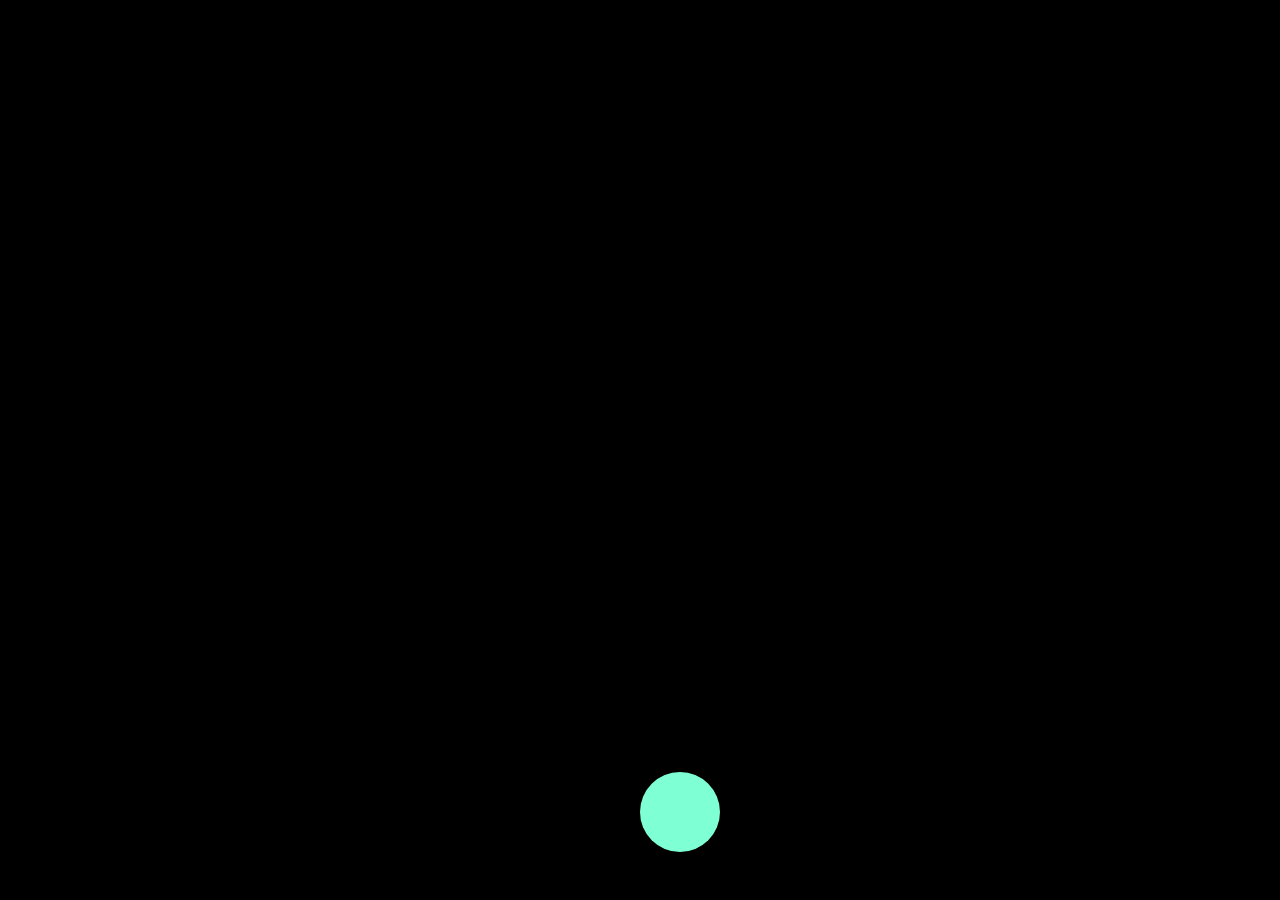
==== index.html @ be656b1d "Minor Changes to file location 3.2" ====
<!doctype html>
<html lang="en">
    <head>
        <meta charset="UTF-8">
        <title>Portfolio</title>

        <link rel="stylesheet" href="style.css">
        <script src="state.js"></script>
    </head>
    <body data-state="false">
         <main>
         </main>

         <!-- TODO:add icons -->
         <button id="toggle" onclick="toggle()" ></button>
    </body>
</html>
---- style.css ----
:root{
    --primary-color: black;
    --secondary-color: white;

    color: var(--secondary-color);

    font-family: Calibri, serif;
    font-size: 16px;
}

body, main{
    background-color: var(--primary-color, black);

    margin: 0;
    padding: 0;

    height: 100svh;
    width: 100svw;
}



main{
    background-image: url(https://images.unsplash.com/photo-1679240339099-1759c6576e96?ixlib=rb-4.0.3&ixid=MnwxMjA3fDB8MHxwaG90by1wYWdlfHx8fGVufDB8fHx8&auto=format&fit=crop&w=714&q=80);
    background-size: cover;

    background-position: center 80%;
    position: relative;

    z-index: 2;

    transition: transform 500ms ease-out;
}

#toggle{

    position: fixed;

    left: 50%;
    bottom: 3rem;

    height: 80px;
    width: 80px;

    margin: 0;
    padding: 0;

    border-radius: 50%;
    border: none;

    background-color: aquamarine;

    transition-duration: 300ms;
    transition-timing-function: ease;

    z-index: 3;
}

#toggle:hover{
    transform: scale(1.04);
}

#toggle:active{
    transition-duration: 50ms;
    transform: scale(0.96);
}

body[data-state="true"] > main{
    transform: translateY(-50%);
}
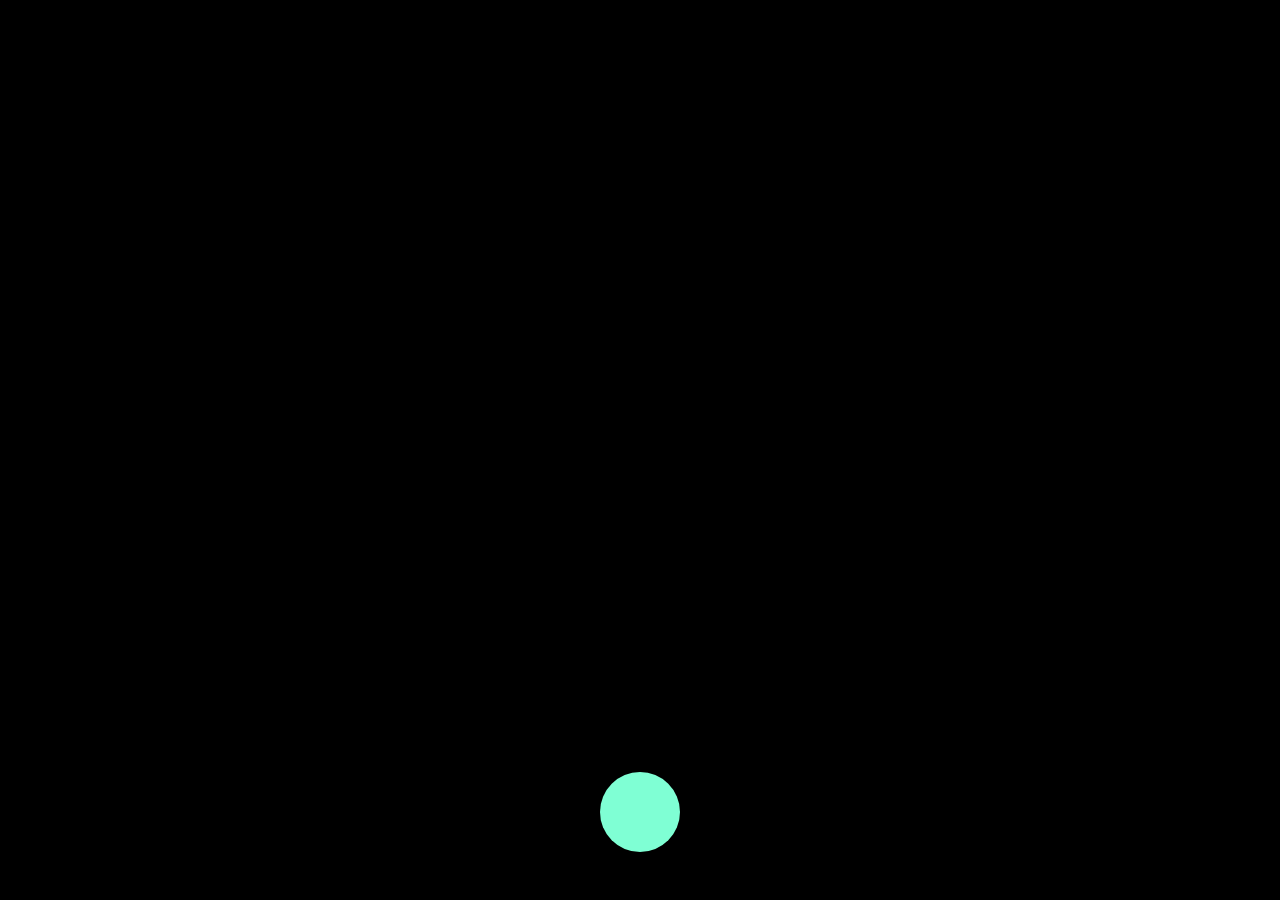
==== commit 315fc50e: "Working nav menu toggle 4.0" ====
--- a/index.html
+++ b/index.html
@@ -8,10 +8,20 @@
         <script src="state.js"></script>
     </head>
     <body data-state="false">
-         <main>
-         </main>
 
-         <!-- TODO:add icons -->
-         <button id="toggle" onclick="toggle()" ></button>
+        <main></main>
+
+        <button id="toggle" onclick="toggle()" ></button>
+
+        <nav>
+            <div id="links">
+                <div class="item"></div>
+                <div class="item"></div>
+                <div class="item"></div>
+                <div class="item"></div>
+                <div class="item"></div>
+            </div>
+        </nav>
+
     </body>
 </html>
--- a/style.css
+++ b/style.css
@@ -17,9 +17,6 @@
     height: 100svh;
     width: 100svw;
 }
-
-
-
 main{
     background-image: url(https://images.unsplash.com/photo-1679240339099-1759c6576e96?ixlib=rb-4.0.3&ixid=MnwxMjA3fDB8MHxwaG90by1wYWdlfHx8fGVufDB8fHx8&auto=format&fit=crop&w=714&q=80);
     background-size: cover;
@@ -31,6 +28,9 @@
 
     transition: transform 500ms ease-out;
 }
+
+
+
 
 #toggle{
 
@@ -54,15 +54,76 @@
     transition-timing-function: ease;
 
     z-index: 3;
+
+    transform: translateX(-50%);
+
+}
+nav{
+    position: absolute;
+
+    left: 0;
+    bottom: 0;
+
+    height: 50svh;
+    width: 100%;
+
+    z-index: 1;
 }
 
+#links{
+    height: 100%;
+    width: 100%;
+
+    position: fixed;
+
+    display: flex;
+    justify-content: center;
+    align-items: center;
+
+    gap: clamp(1rem, 2vw, 2rem);
+
+    /*margin-top: clamp(2rem, 2vw, 3rem);*/
+    /*padding: 0 clamp(1rem, 2vw, 2rem);*/
+
+    transform:  scale(0.9);
+    transition: transform 500ms ease-out;
+}
+
+.item{
+    height: 24vh;
+    width: 28vw;
+
+    background-size: cover;
+}
+
+.item:nth-child(1){
+    background-image: url(https://images.unsplash.com/photo-1679341653239-3943bfe40a1a?ixlib=rb-4.0.3&ixid=MnwxMjA3fDB8MHxwaG90by1wYWdlfHx8fGVufDB8fHx8&auto=format&fit=crop&w=874&q=80);
+}
+.item:nth-child(2){
+    background-image: url(https://images.unsplash.com/photo-1679504808271-237ad3ae0d7d?ixlib=rb-4.0.3&ixid=MnwxMjA3fDB8MHxwaG90by1wYWdlfHx8fGVufDB8fHx8&auto=format&fit=crop&w=892&q=80);
+}
+.item:nth-child(3){
+    background-image: url(https://images.unsplash.com/photo-1679347882414-c52d1df0b6c7?ixlib=rb-4.0.3&ixid=MnwxMjA3fDB8MHxwaG90by1wYWdlfHx8fGVufDB8fHx8&auto=format&fit=crop&w=870&q=80);
+}
+.item:nth-child(4){
+    background-image: url(https://images.unsplash.com/photo-1678889284769-b7dcbec1f082?ixlib=rb-4.0.3&ixid=MnwxMjA3fDB8MHxwaG90by1wYWdlfHx8fGVufDB8fHx8&auto=format&fit=crop&w=871&q=80);
+}
+.item:nth-child(5){
+    background-image: url(https://images.unsplash.com/photo-1678889284805-5c86fb1dba5a?ixlib=rb-4.0.3&ixid=MnwxMjA3fDB8MHxwaG90by1wYWdlfHx8fGVufDB8fHx8&auto=format&fit=crop&w=1032&q=80);
+}
+
+body[data-state="true"] > nav >#links{
+    transform: translateY(-25%); scale(1);
+}
+
+
 #toggle:hover{
-    transform: scale(1.04);
+    transform: translateX(-50%) scale(1.04);
 }
 
 #toggle:active{
     transition-duration: 50ms;
-    transform: scale(0.96);
+    transform: translateX(-50%) scale(0.96);
 }
 
 body[data-state="true"] > main{
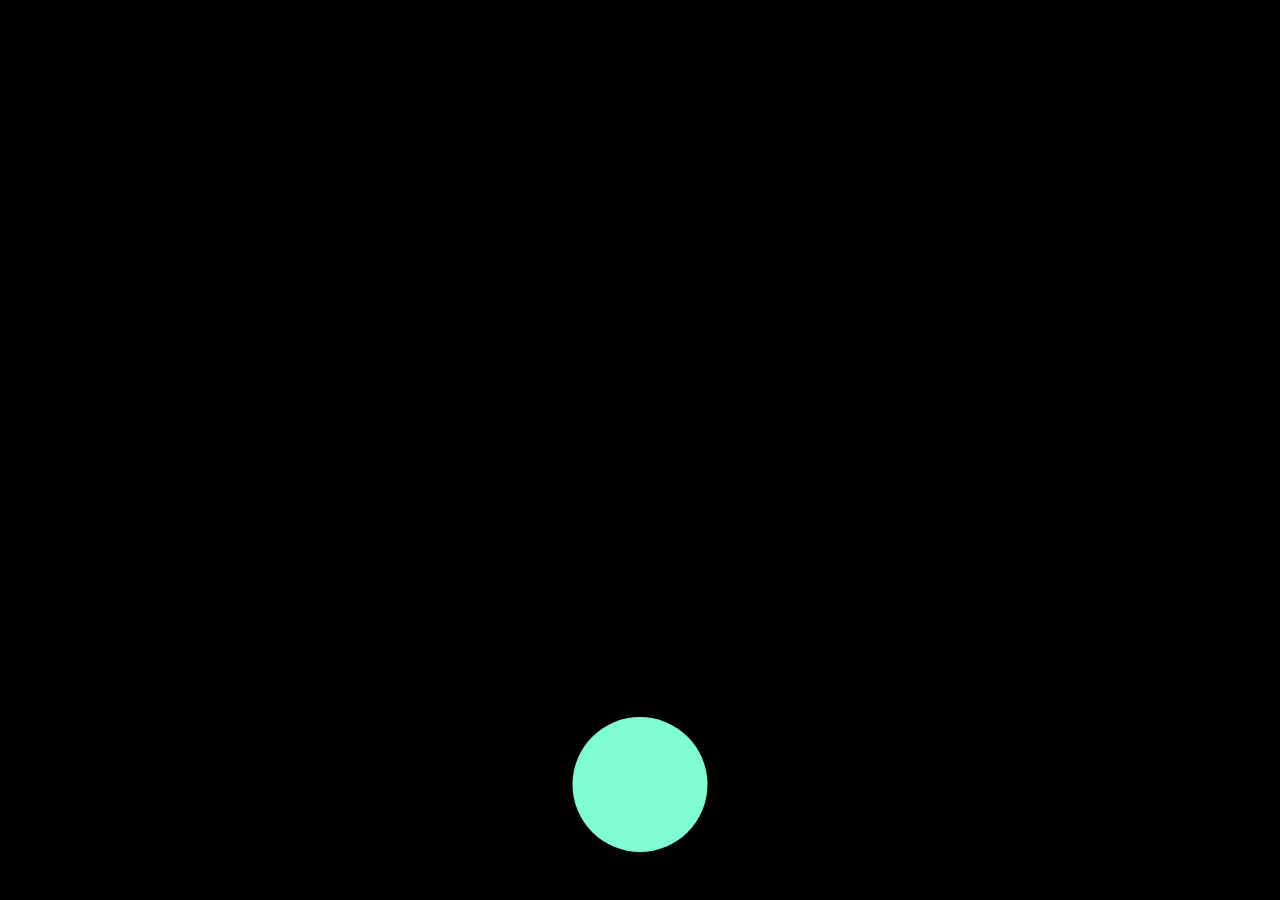
==== commit 5b59523c: "4.2" ====
--- a/index.html
+++ b/index.html
@@ -2,6 +2,7 @@
 <html lang="en">
     <head>
         <meta charset="UTF-8">
+        <meta name="viewport" content="width=device-width, initial-scale=1">
         <title>Portfolio</title>
 
         <link rel="stylesheet" href="style.css">
--- a/style.css
+++ b/style.css
@@ -39,8 +39,11 @@
     left: 50%;
     bottom: 3rem;
 
-    height: 80px;
-    width: 80px;
+    height: 15svw;
+    width: 15svw;
+
+    max-height: 15svh;
+    max-width: 15svh;
 
     margin: 0;
     padding: 0;
@@ -129,3 +132,15 @@
 body[data-state="true"] > main{
     transform: translateY(-50%);
 }
+
+@media  (max-width: 1000px) {
+    .item{
+        width: 20rem;
+    }
+    .item:nth-child(4){
+        display: none;
+    }
+    .item:nth-child(5){
+        display: none;
+    }
+}
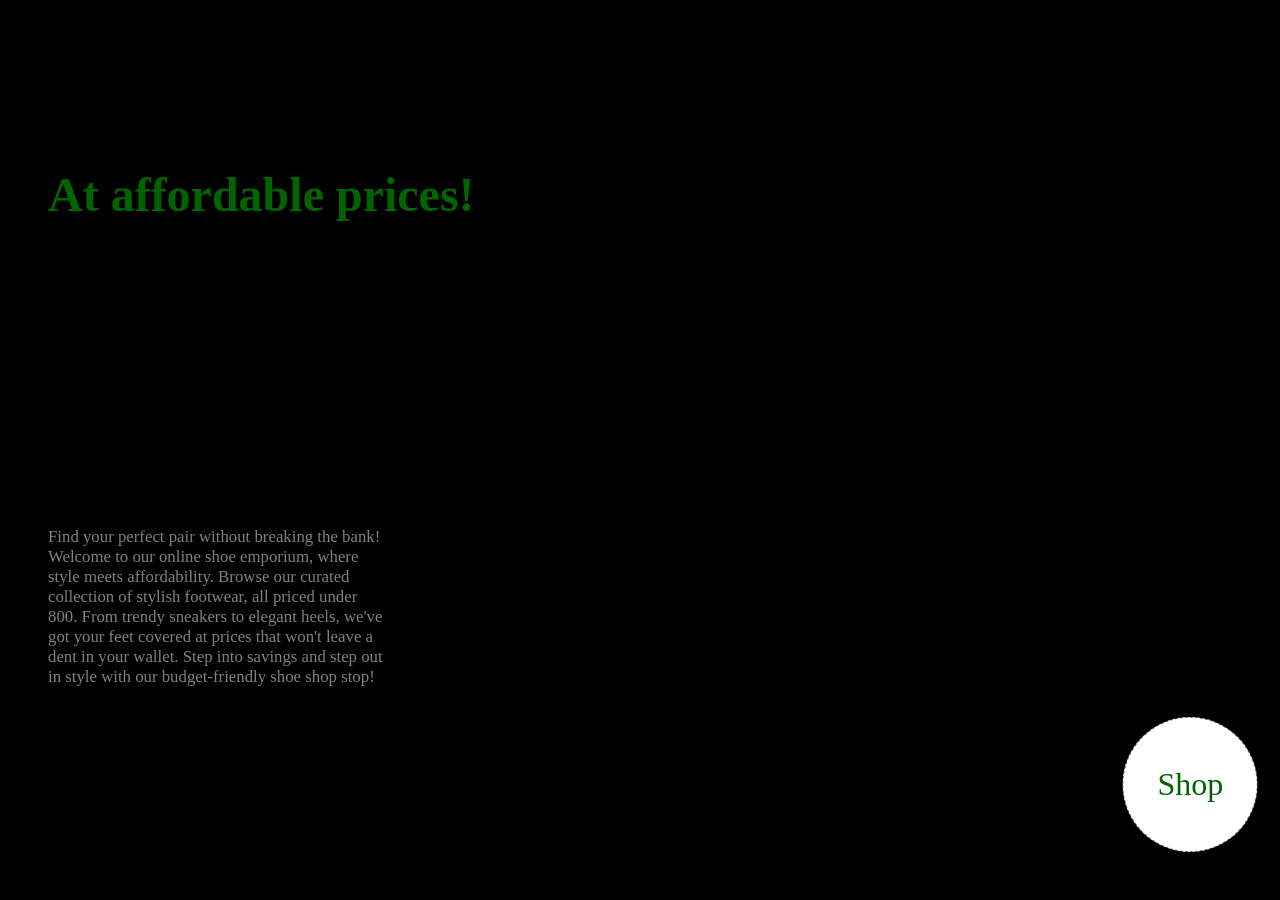
==== commit 80e6165d: "Website new one" ====
--- a/index.html
+++ b/index.html
@@ -10,17 +10,33 @@
     </head>
     <body data-state="false">
 
-        <main></main>
+        <main>
+            <section>
+                <h1>Quality Shoes</h1>
+                <h1 id="sub">At affordable prices!</h1>
+                
+                <p>
+                    Find your perfect pair without breaking the bank! Welcome to our online shoe emporium, where style meets affordability.
+                    Browse our curated collection of stylish footwear, all priced under 800. From trendy sneakers to elegant heels, we've got your feet covered at prices that won't leave a dent in your wallet.
+                    Step into savings and step out in style with our budget-friendly shoe shop stop!
+                </p>
+            </section>
+        </main>
 
-        <button id="toggle" onclick="toggle()" ></button>
+        <button id="toggle" onclick="toggle()" >Shop</button>
 
         <nav>
             <div id="links">
-                <div class="item"></div>
-                <div class="item"></div>
-                <div class="item"></div>
-                <div class="item"></div>
-                <div class="item"></div>
+                <div id="image-track" data-mouse="0" data-percentage="0">
+                    <img class="image" src="https://images.unsplash.com/photo-1524781289445-ddf8f5695861?ixlib=rb-4.0.3&ixid=MnwxMjA3fDB8MHxwaG90by1wYWdlfHx8fGVufDB8fHx8&auto=format&fit=crop&w=1770&q=80" draggable="false" />
+                    <img class="image" src="https://images.unsplash.com/photo-1610194352361-4c81a6a8967e?ixlib=rb-4.0.3&ixid=MnwxMjA3fDB8MHxwaG90by1wYWdlfHx8fGVufDB8fHx8&auto=format&fit=crop&w=1674&q=80" draggable="false" />
+                    <img class="image" src="https://images.unsplash.com/photo-1618202133208-2907bebba9e1?ixlib=rb-4.0.3&ixid=MnwxMjA3fDB8MHxwaG90by1wYWdlfHx8fGVufDB8fHx8&auto=format&fit=crop&w=1770&q=80" draggable="false" />
+                    <img class="image" src="https://images.unsplash.com/photo-1495805442109-bf1cf975750b?ixlib=rb-4.0.3&ixid=MnwxMjA3fDB8MHxwaG90by1wYWdlfHx8fGVufDB8fHx8&auto=format&fit=crop&w=1770&q=80" draggable="false" />
+                    <img class="image" src="https://images.unsplash.com/photo-1548021682-1720ed403a5b?ixlib=rb-4.0.3&ixid=MnwxMjA3fDB8MHxwaG90by1wYWdlfHx8fGVufDB8fHx8&auto=format&fit=crop&w=1770&q=80" draggable="false" />
+                    <img class="image" src="https://images.unsplash.com/photo-1496753480864-3e588e0269b3?ixlib=rb-4.0.3&ixid=MnwxMjA3fDB8MHxwaG90by1wYWdlfHx8fGVufDB8fHx8&auto=format&fit=crop&w=2134&q=80" draggable="false" />
+                    <img class="image" src="https://images.unsplash.com/photo-1613346945084-35cccc812dd5?ixlib=rb-4.0.3&ixid=MnwxMjA3fDB8MHxwaG90by1wYWdlfHx8fGVufDB8fHx8&auto=format&fit=crop&w=1759&q=80" draggable="false" />
+                    <img class="image" src="https://images.unsplash.com/photo-1516681100942-77d8e7f9dd97?ixlib=rb-4.0.3&ixid=MnwxMjA3fDB8MHxwaG90by1wYWdlfHx8fGVufDB8fHx8&auto=format&fit=crop&w=1770&q=80" draggable="false" />
+                </div>
             </div>
         </nav>
 
--- a/style.css
+++ b/style.css
@@ -4,7 +4,7 @@
 
     color: var(--secondary-color);
 
-    font-family: Calibri, serif;
+    font-family: "Times new roman", serif;
     font-size: 16px;
 }
 
@@ -16,9 +16,11 @@
 
     height: 100svh;
     width: 100svw;
+
+    overflow: hidden;
 }
 main{
-    background-image: url(https://images.unsplash.com/photo-1679240339099-1759c6576e96?ixlib=rb-4.0.3&ixid=MnwxMjA3fDB8MHxwaG90by1wYWdlfHx8fGVufDB8fHx8&auto=format&fit=crop&w=714&q=80);
+    background-image: url(https://images.unsplash.com/photo-1519415943484-9fa1873496d4?q=80&w=1770&auto=format&fit=crop&ixlib=rb-4.0.3&ixid=M3wxMjA3fDB8MHxwaG90by1wYWdlfHx8fGVufDB8fHx8fA%3D%3D);
     background-size: cover;
 
     background-position: center 80%;
@@ -29,14 +31,37 @@
     transition: transform 500ms ease-out;
 }
 
+h1{
+    font-size: 6rem;
+    color: black;
+    padding-left: 2rem;
+    padding-top: 3rem;
+    margin: 0;
+}
 
+#sub{
+    font-size: 3rem;
+    color: darkgreen;
+    padding-top: 0.5rem;
+    padding-left: 3rem;
 
+    margin: 0px;
+}
+
+p{
+    font-size: 1.05rem;
+    padding-top:18rem;
+    padding-right : 70%;
+    padding-left: 3rem;
+    color: gray;
+}
 
 #toggle{
 
     position: fixed;
+    font-family: "Times new roman", serif;
 
-    left: 50%;
+    left: 93%;
     bottom: 3rem;
 
     height: 15svw;
@@ -51,12 +76,16 @@
     border-radius: 50%;
     border: none;
 
-    background-color: aquamarine;
+    background-color: white;
+    border: 0.1rem dashed gray;
 
     transition-duration: 300ms;
     transition-timing-function: ease;
 
     z-index: 3;
+    color:darkgreen;
+    
+    font-size:2rem;
 
     transform: translateX(-50%);
 
@@ -85,35 +114,10 @@
 
     gap: clamp(1rem, 2vw, 2rem);
 
-    /*margin-top: clamp(2rem, 2vw, 3rem);*/
-    /*padding: 0 clamp(1rem, 2vw, 2rem);*/
-
     transform:  scale(0.9);
     transition: transform 500ms ease-out;
 }
 
-.item{
-    height: 24vh;
-    width: 28vw;
-
-    background-size: cover;
-}
-
-.item:nth-child(1){
-    background-image: url(https://images.unsplash.com/photo-1679341653239-3943bfe40a1a?ixlib=rb-4.0.3&ixid=MnwxMjA3fDB8MHxwaG90by1wYWdlfHx8fGVufDB8fHx8&auto=format&fit=crop&w=874&q=80);
-}
-.item:nth-child(2){
-    background-image: url(https://images.unsplash.com/photo-1679504808271-237ad3ae0d7d?ixlib=rb-4.0.3&ixid=MnwxMjA3fDB8MHxwaG90by1wYWdlfHx8fGVufDB8fHx8&auto=format&fit=crop&w=892&q=80);
-}
-.item:nth-child(3){
-    background-image: url(https://images.unsplash.com/photo-1679347882414-c52d1df0b6c7?ixlib=rb-4.0.3&ixid=MnwxMjA3fDB8MHxwaG90by1wYWdlfHx8fGVufDB8fHx8&auto=format&fit=crop&w=870&q=80);
-}
-.item:nth-child(4){
-    background-image: url(https://images.unsplash.com/photo-1678889284769-b7dcbec1f082?ixlib=rb-4.0.3&ixid=MnwxMjA3fDB8MHxwaG90by1wYWdlfHx8fGVufDB8fHx8&auto=format&fit=crop&w=871&q=80);
-}
-.item:nth-child(5){
-    background-image: url(https://images.unsplash.com/photo-1678889284805-5c86fb1dba5a?ixlib=rb-4.0.3&ixid=MnwxMjA3fDB8MHxwaG90by1wYWdlfHx8fGVufDB8fHx8&auto=format&fit=crop&w=1032&q=80);
-}
 
 body[data-state="true"] > nav >#links{
     transform: translateY(-25%); scale(1);
@@ -144,3 +148,21 @@
         display: none;
     }
 }
+
+
+#image-track {
+    display: flex;
+    gap: 4vmin;
+    position: absolute;
+    left: 50%;
+    top: 50%;
+    transform: translate(-30%, -50%);
+    user-select: none;
+}
+
+#image-track > .image {
+    width: 40vmin;
+    height: 46vmin;
+    object-fit: cover;
+    object-position: 100% center;
+}
